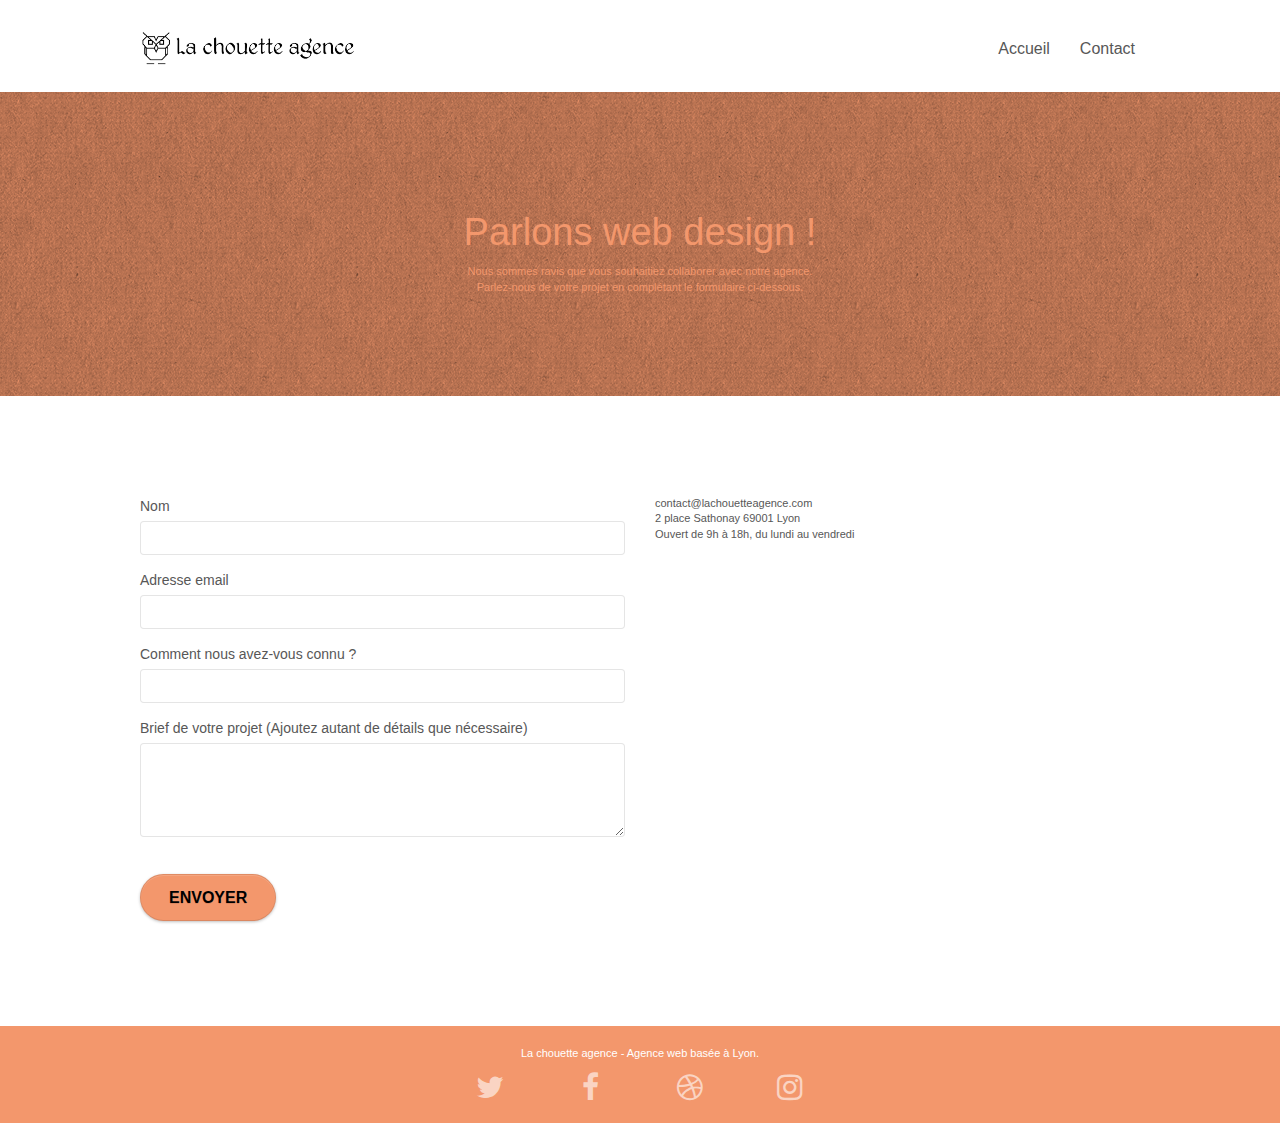
==== Optimized_website/page2.html @ e05b64fe "corrections diverses en SEO et accessibilité" ====
<!doctype html>
<html lang="Default">

<head>
	<meta charset="utf-8">
	<meta name="description"
		content="page de contact de la chouette agence entreprise en web design dans la ville de lyon">
	<meta name="viewport" content="width=device-width, initial-scale=1.0, viewport-fit=cover">
	<link rel="shortcut icon" type="image/png" href="favicon.jpg">

	<link rel="stylesheet" type="text/css" href="./css/bootstrap.css">
	<link rel="stylesheet" type="text/css" href="style.css">
	<link rel="stylesheet" type="text/css" href="./css/font-awesome.css">
	<link rel="stylesheet" type="text/css" href="./css/et-line.css">


	<script src="./js/jquery-2.1.0.js"></script>
	<script src="./js/bootstrap.js"></script>
	<script src="./js/blocs.js"></script>
	<script src="./js/jqBootstrapValidation.js"></script>
	<script src="./js/formHandler.js"></script>
	<title>Contact</title>


	<!-- Analytics -->

	<!-- Analytics END -->

</head>

<body>
	<!-- Principal conteneur -->
	<div class="page-container">

		<!-- bloc-0 -->
		<div class="bloc bgc-white l-bloc " id="bloc-0">
			<div class="container bloc-sm">
				<nav class="navbar row">
					<div class="navbar-header">
						<a class="navbar-brand" href="index.html">
							<img src="img/la-chouette-agence.png" alt="logo de la chouette agence" height="40" /></a>
						<button id="nav-toggle" type="button" class="ui-navbar-toggle navbar-toggle"
							data-toggle="collapse" data-target=".navbar-1">
							<span class="sr-only">Toggle navigation</span>
							<span class="icon-bar"></span>
							<span class="icon-bar"></span>
							<span class="icon-bar"></span>
						</button>
					</div>
					<div class="collapse navbar-collapse navbar-1 special-dropdown-nav">
						<ul class="site-navigation nav navbar-nav">
							<li>
								<a href="index.html">Accueil</a>
							</li>
							<li>
							</li>
							<li>
								<a href="page2.html">Contact</a>
							</li>
						</ul>
					</div>
				</nav>
			</div>
		</div>
		<!-- bloc-0 END -->

		<!-- bloc-6 -->
		<div class="bloc bg-dots-bg bg-repeat bgc-atomic-tangerine d-bloc bloc-bg-texture texture-paper" id="bloc-6">
			<div class="container bloc-lg">
				<div class="row">
					<div class="col-sm-12">
						<h1 class="text-center hero-bloc-text tc-white">
							Parlons web design !
						</h1>
						<p class="text-center mg-lg tc-white tight-width-whitespace">
							Nous sommes ravis que vous souhaitiez collaborer avec notre agence.<br>
							Parlez-nous de votre projet en complétant le formulaire ci-dessous.
						</p>
					</div>
				</div>
			</div>
		</div>
		<!-- bloc-6 END -->

		<!-- bloc-7 -->
		<div class="bloc bgc-white l-bloc" id="bloc-7">
			<div class="container bloc-lg">
				<div class="row">
					<div class="col-sm-6">
						<form id="form_1" novalidate success-msg="Your message has been sent."
							fail-msg="Sorry it seems that our mail server is not responding, Sorry for the inconvenience!">
							<div class="form-group">
								<label>
									Nom
								</label>
								<input id="name" class="form-control" required />
							</div>
							<div class="form-group">
								<label>
									Adresse email
								</label>
								<input id="email" class="form-control" type="email" required />
							</div>
							<div class="form-group">
								<label>
									Comment nous avez-vous connu ?
								</label>
								<input class="form-control" type="email" required id="input_504" />
							</div>
							<div class="form-group">
								<label>
									Brief de votre projet (Ajoutez autant de détails que nécessaire)<br>
								</label><textarea id="message" class="form-control" rows="4" cols="50"
									required></textarea>
							</div>
							<button class="btn btn-lg btn-clean btn-rd cta-hero btn-atomic-tangerine" type="submit">
								Envoyer
							</button>
						</form>
					</div>
					<div class="col-sm-6">
						<p>
							contact@lachouetteagence.com<br>2 place Sathonay 69001 Lyon<br>Ouvert de 9h à 18h, du lundi
							au vendredi<br>
						</p>
					</div>
				</div>
			</div>
		</div>
		<!-- bloc-7 END -->

		<!-- ScrollToTop Button -->
		<a class="bloc-button btn btn-d scrollToTop" onclick="scrollToTarget('1')"><span
				class="fa fa-chevron-up"></span></a>
		<!-- ScrollToTop Button END-->


		<!-- Footer - bloc-8 -->
		<div class="bloc bgc-atomic-tangerine d-bloc" id="bloc-8">
			<div class="container bloc-sm">
				<div class="row">
					<div class="col-sm-12">
						<p class="text-center white">
							La chouette agence - Agence web basée à Lyon.<br>
						</p>
						<div class="row row-no-gutters social">
							<div class="col-sm-3">
								<div class="text-center">
									<a class="social" href="index.html"><span class="fa fa-twitter icon-md"></span></a>
								</div>
							</div>
							<div class="col-sm-3">
								<div class="text-center">
									<a class="social" href="index.html"><span class="fa fa-facebook icon-md"></span></a>
								</div>
							</div>
							<div class="col-sm-3">
								<div class="text-center">
									<a class="social" href="index.html"><span class="fa fa-dribbble icon-md"></span></a>
								</div>
							</div>
							<div class="col-sm-3">
								<div class="text-center">
									<a class="social" href="index.html"><span
											class="fa fa-instagram icon-md"></span></a>
								</div>
							</div>
						</div>
					</div>
				</div>
			</div>
		</div>
		<!-- Footer - bloc-8 END -->

	</div>
	<!-- Principal conteneur END -->


</body>

</html>
---- Optimized_website/style.css ----
body {
    margin: 0;
    padding: 0;
    background: #FFF;
    overflow-x: hidden;
    -webkit-font-smoothing: antialiased;
    -moz-osx-font-smoothing: grayscale;
}

a,
button {
    transition: all .3s ease-in-out;
    outline: none!important;
}

a:hover {
    text-decoration: none;
    cursor: pointer;
}

#page-loading-blocs-notifaction {
    position: fixed;
    top: 0;
    bottom: 0;
    width: 100%;
    z-index: 100000;
    background: #FFFFFF url("img/pageload-spinner.gif") no-repeat center center;
}

.bloc {
    width: 100%;
    clear: both;
    background: 50% 50% no-repeat;
    padding: 0 50px;
    -webkit-background-size: cover;
    -moz-background-size: cover;
    -o-background-size: cover;
    background-size: cover;
    position: relative;
}

.bloc .container {
    padding-left: 0;
    padding-right: 0;
}

.bloc-lg {
    padding: 100px 50px;
}

.bloc-md {
    padding: 50px;
}

.bloc-sm {
    padding: 20px 50px;
}

.bg-center,
.bg-l-edge,
.bg-r-edge,
.bg-t-edge,
.bg-b-edge,
.bg-tl-edge,
.bg-bl-edge,
.bg-tr-edge,
.bg-br-edge,
.bg-repeat {
    -webkit-background-size: auto!important;
    -moz-background-size: auto!important;
    -o-background-size: auto!important;
    background-size: auto!important;
}

.bg-repeat {
    background: repeat;
}

.bg-t-edge {
    background: top no-repeat;
}

.bloc-bg-texture::before {
    content: "";
    background-size: 2px 2px;
    position: absolute;
    top: 0;
    bottom: 0;
    left: 0;
    right: 0;
}

.texture-paper::before {
    background: url("img/texture-paper.png");
    background-size: 280px 280px;
}

.b-parallax {
    background-attachment: fixed;
}

.d-bloc {
    color: rgba(255, 255, 255, .7);
}

.d-bloc button:hover {
    color: rgba(255, 255, 255, .9);
}

.d-bloc .icon-round,
.d-bloc .icon-square,
.d-bloc .icon-rounded,
.d-bloc .icon-semi-rounded-a,
.d-bloc .icon-semi-rounded-b {
    border-color: rgba(255, 255, 255, .9);
}

.d-bloc .divider-h span {
    border-color: rgba(255, 255, 255, .2);
}

.d-bloc .a-btn,
.d-bloc .navbar a,
.d-bloc .navbar-brand,
.d-bloc a .icon-sm,
.d-bloc a .icon-md,
.d-bloc a .icon-lg,
.d-bloc a .icon-xl,
.d-bloc h1 a,
.d-bloc h2 a,
.d-bloc h3 a,
.d-bloc h4 a,
.d-bloc h5 a,
.d-bloc h6 a,
.d-bloc p a {
    color: rgba(255, 255, 255, .6);
}

.d-bloc .a-btn:hover,
.d-bloc .navbar a:hover,
.d-bloc .navbar-brand:hover,
.d-bloc a:hover .icon-sm,
.d-bloc a:hover .icon-md,
.d-bloc a:hover .icon-lg,
.d-bloc a:hover .icon-xl,
.d-bloc h1 a:hover,
.d-bloc h2 a:hover,
.d-bloc h3 a:hover,
.d-bloc h4 a:hover,
.d-bloc h5 a:hover,
.d-bloc h6 a:hover,
.d-bloc p a:hover {
    color: rgba(255, 255, 255, 1);
}

.d-bloc .navbar-toggle .icon-bar {
    background: rgba(255, 255, 255, 1);
}

.d-bloc .btn-wire,
.d-bloc .btn-wire:hover {
    color: rgba(255, 255, 255, 1);
    border-color: rgba(255, 255, 255, 1);
}

.d-bloc .panel {
    color: rgba(0, 0, 0, .5);
}

.d-bloc .panel button:hover {
    color: rgba(0, 0, 0, .7);
}

.d-bloc .panel icon {
    border-color: rgba(0, 0, 0, .7);
}

.d-bloc .panel .divider-h span {
    border-color: rgba(0, 0, 0, .1);
}

.d-bloc .panel .a-btn {
    color: rgba(0, 0, 0, .6);
}

.d-bloc .panel .a-btn:hover {
    color: rgba(0, 0, 0, 1);
}

.d-bloc .panel .btn-wire,
.d-bloc .panel .btn-wire:hover {
    color: rgba(0, 0, 0, .7);
    border-color: rgba(0, 0, 0, .3);
}

.d-bloc .panel,
.l-bloc {
    color: rgba(0, 0, 0, .5);
}

.d-bloc .panel button:hover,
.l-bloc button:hover {
    color: rgba(0, 0, 0, .7);
}

.l-bloc .icon-round,
.l-bloc .icon-square,
.l-bloc .icon-rounded,
.l-bloc .icon-semi-rounded-a,
.l-bloc .icon-semi-rounded-b {
    border-color: rgba(0, 0, 0, .7);
}

.d-bloc .panel .divider-h span,
.l-bloc .divider-h span {
    border-color: rgba(0, 0, 0, .1);
}

.d-bloc .panel .a-btn,
.l-bloc .a-btn,
.l-bloc .navbar a,
.l-bloc .navbar-brand,
.l-bloc a .icon-sm,
.l-bloc a .icon-md,
.l-bloc a .icon-lg,
.l-bloc a .icon-xl,
.l-bloc h1 a,
.l-bloc h2 a,
.l-bloc h3 a,
.l-bloc h4 a,
.l-bloc h5 a,
.l-bloc h6 a,
.l-bloc p a {
    color: rgba(0, 0, 0, .6);
}

.d-bloc .panel .a-btn:hover,
.l-bloc .a-btn:hover,
.l-bloc .navbar a:hover,
.l-bloc .navbar-brand:hover,
.l-bloc a:hover .icon-sm,
.l-bloc a:hover .icon-md,
.l-bloc a:hover .icon-lg,
.l-bloc a:hover .icon-xl,
.l-bloc h1 a:hover,
.l-bloc h2 a:hover,
.l-bloc h3 a:hover,
.l-bloc h4 a:hover,
.l-bloc h5 a:hover,
.l-bloc h6 a:hover,
.l-bloc p a:hover {
    color: rgba(0, 0, 0, 1);
}

.l-bloc .navbar-toggle .icon-bar {
    color: rgba(0, 0, 0, .6);
}

.d-bloc .panel .btn-wire,
.d-bloc .panel .btn-wire:hover,
.l-bloc .btn-wire,
.l-bloc .btn-wire:hover {
    color: rgba(0, 0, 0, .7);
    border-color: rgba(0, 0, 0, .3);
}

.voffset {
    margin-top: 30px;
}

.voffset-lg {
    margin-top: 80px;
}

.row-no-gutters {
    margin-right: 0;
    margin-left: 0;
}

.row.row-no-gutters > [class^="col-"],
.row.row-no-gutters > [class*=" col-"] {
    padding-right: 0;
    padding-left: 0;
}

#bloc-1-hero h1 {
    font-size: 32px;
}

.navbar {
    margin-bottom: 0;
    z-index: 1;
}

.navbar-brand {
    height: auto;
    padding: 3px 15px;
    font-size: 25px;
    font-weight: normal;
    font-weight: 600;
    line-height: 44px;
}

.navbar-brand img {
    max-height: 200px;
    margin: 0 5px 0 0;
    display: inline;
}

.navbar-brand img[src$=svg] {
    min-width: 100px;
}

.nav-center .navbar-brand img {
    margin: 0;
}

.navbar .nav {
    padding-top: 2px;
    margin-right: -16px;
    float: right;
    z-index: 1;
}

.nav > li {
    float: left;
    margin-top: 4px;
    font-size: 16px;
}

.navbar-nav .open .dropdown-menu > li > a {
    text-align: inherit;
}

.nav > li a:hover,
.nav > li a:focus {
    background: transparent;
}

.navbar-toggle {
    margin: 10px 10px 0 0;
    border: 0px;
}

.navbar-toggle:hover {
    background: transparent!important;
}

.navbar-toggle .icon-bar {
    background-color: rgba(0, 0, 0, .5);
    width: 26px;
}

.nav-invert .navbar .nav {
    float: left;
}

.nav-invert .navbar-header,
.nav-invert .navbar-brand {
    float: right;
    position: relative;
    z-index: 2;
}

@media (min-width: 768px) {
    .site-navigation {
        position: absolute;
        top: 50%;
        right: 20px;
        transform: translate(0, -50%);
        -webkit-transform: translateY(-50%);
    }
    .nav > li .dropdown-menu a,
    .nav > li .dropdown-menu a:hover {
        color: #484848;
    }
    .nav-invert .site-navigation {
        left: 0;
        right: 0;
    }
    .nav-center {
        text-align: center;
    }
    .nav-center .navbar-header {
        width: 100%;
    }
    .nav-center .navbar-header,
    .nav-center .navbar-brand,
    .nav-center .nav > li {
        float: none;
        display: inline-block;
    }
    .nav-center .site-navigation {
        position: relative;
        width: 100%;
        right: 0;
        margin-right: 0px;
        margin-top: 20px;
    }
    .nav-center.mini-nav .navbar-toggle {
        float: none;
        margin: 10px auto 0;
    }
}

.nav > li > .dropdown a {
    background: none!important;
    display: block;
    padding: 14px 15px;
}

nav .caret {
    margin: 0 5px;
}

.dropdown-menu .dropdown-menu {
    top: -8px;
    left: 100%;
}

.dropdown-menu .dropmenu-flow-right {
    top: 100%;
    left: 0;
    margin-left: -1px;
    border-top-left-radius: 0;
    border-top-right-radius: 0;
}

.dropdown-menu .dropdown span {
    border: 4px solid black;
    border-top-color: transparent;
    border-right-color: transparent;
    border-bottom-color: transparent;
    margin: 6px -5px 0 0!important;
    float: right;
}

.mg-md {
    margin-top: 10px;
    margin-bottom: 20px;
}

.mg-lg {
    margin-top: 10px;
    margin-bottom: 40px;
}

.btn {
    margin: 0 5px 5px 0;
}

.btn.pull-right {
    margin: 0 0 5px 5px;
}

.btn-d,
.btn-d:hover,
.btn-d:focus {
    color: #FFF;
    background: rgba(0, 0, 0, .3);
}

button {
    outline: none!important;
}

.btn-rd {
    border-radius: 40px;
}

.btn-clean {
    border: 1px solid rgba(0, 0, 0, .08);
    border-bottom-color: rgba(0, 0, 0, .1);
    text-shadow: 0 1px 0 rgba(0, 0, 1, .1);
    box-shadow: 0 1px 3px rgba(0, 0, 1, .25), inset 0 1px 0 0 rgba(255, 255, 255, .15);
}

.icon-md {
    font-size: 30px!important;
}

.icon-lg {
    font-size: 60px!important;
}

.sm-shadow {
    text-shadow: 0 1px 2px rgba(0, 0, 0, .3);
}

.panel-sq,
.panel-sq .panel-heading,
.panel-sq .panel-footer {
    border-radius: 0;
}

.panel-rd {
    border-radius: 30px;
}

.panel-rd .panel-heading {
    border-radius: 29px 29px 0 0;
}

.panel-rd .panel-footer {
    border-radius: 0 0 29px 29px;
}

.form-control {
    border-color: rgba(0, 0, 0, .1);
    box-shadow: none;
}

.scrollToTop {
    width: 40px;
    height: 40px;
    position: fixed;
    bottom: 20px;
    right: 20px;
    opacity: 0;
    z-index: 500;
    transition: all .3s ease-in-out;
}

.scrollToTop span {
    margin-top: 6px;
}

.showScrollTop {
    font-size: 14px;
    opacity: 1;
}

a[data-lightbox] {
    position: relative;
    display: block;
    text-align: center;
}

a[data-lightbox]:hover::before {
    content: "+";
    font-family: "HelveticaNeue-Light", "Helvetica Neue Light", "Helvetica Neue", Helvetica, Arial;
    font-size: 32px;
    width: 50px;
    height: 50px;
    margin-left: -25px;
    border-radius: 50%;
    background: rgba(0, 0, 0, .6);
    color: #FFF;
    font-weight: 100;
    z-index: 1;
    position: absolute;
    top: 50%;
    transform: translateY(-50%);
    -webkit-transform: translateY(-50%);
}

a[data-lightbox]:hover img {
    opacity: 0.6;
    -webkit-animation-fill-mode: none;
    animation-fill-mode: none;
}

#lightbox-modal {
    display: flex;
    align-items: center;
}

#lightbox-modal .modal-dialog {
    width: 90%;
    max-width: 900px;
    margin: 0 auto 0;
}

#lightbox-modal .modal-dialog img {
    max-height: 90vh;
    margin: 0 auto;
}

.lightbox-caption {
    padding: 20px;
    color: #FFF;
    background: rgba(0, 0, 0, .5);
    position: absolute;
    left: 15px;
    right: 15px;
    bottom: 5px;
}

.close-lightbox {
    color: #FFF;
    font-size: 30px;
    position: absolute;
    top: 20px;
    right: 20px;
    z-index: 20;
    background: rgba(0, 0, 0, .5);
    border: none;
    line-height: 30px;
    padding: 0 9px 5px;
    opacity: 0.3;
}

.close-lightbox:hover,
.next-lightbox:hover,
.prev-lightbox:hover {
    opacity: 1.0;
    color: #FFF;
}

.next-lightbox,
.prev-lightbox {
    font-size: 20px;
    color: rgba(255, 255, 255, .9);
    background: rgba(0, 0, 0, .5);
    transition: all .2s ease-in-out;
    position: absolute;
    top: 45%;
    z-index: 1;
    opacity: 0.4;
}

.next-lightbox {
    padding: 6px 8px 1px 13px;
    right: 25px;
}

.prev-lightbox {
    padding: 6px 13px 1px 10px;
    left: 25px;
}

.snapshot-lb .modal-body {
    padding-bottom: 45px;
}

.snapshot-lb .lightbox-caption {
    padding: 0;
    color: rgba(0, 0, 0, .5);
    background: none;
}

h1,
h2,
h3,
h4,
h5,
h6,
p,
label,
.btn,
a {
    font-family: "helvetica";
    font-weight: 400;
    color: #575757!important;
}

.container {
    max-width: 1000px;
}

.hero-bloc-text {
    font-size: 38px;
}

.hero-bloc-text-sub {
    font-size: 36px;
}

.statement-bloc-text {
    line-height: 26px;
    font-style: italic;
    font-size: 20px;
    text-align: center;
    font-weight: lighter;
    max-width: 520px;
    margin: auto auto auto auto;
}

p {
    font-size: 11px;
}

.tight-width-whitespace {
    max-width: 600px;
    margin: auto auto auto auto;
}

.h1 {
    font-size: 20px;
    font-family: "Open Sans";
}

.cta-hero {
    margin-top: 22px;
    color: #FFFFFF!important;
    text-transform: uppercase;
    padding: 12px 28px 12px 28px;
    font-size: 16px;
    font-weight: 700;
}

.social {
    max-width: 400px;
    margin: auto auto auto auto;
}

h2 {
    font-size: 22px;
    line-height: 1.4em;
}

h3 {
    font-size: 15px;
    text-transform: uppercase;
    font-weight: 700;
    color: #333333!important;
}

.med-width-whitespace {
    max-width: 800px;
    margin: auto auto auto auto;
    box-shadow: 0px 0px 0px #000000;
}

h1 {
    color: #333333!important;
}

h4 {
    color: #333333!important;
}

.icons {
    margin-bottom: 14px;
    margin-top: 24px;
}

.white {
    color: #FFFFFF!important;
}

.portfolio-thumb {
    margin-bottom: 24px;
}

.portfolio-row {
    margin-bottom: 44px;
    margin-top: 50px;
}

.avatar {
    box-shadow: 0px 4px 9px rgba(0, 0, 0, 0.3);
}

.black-background {
    background-color: rgba(165, 147, 99, 0.7);
    padding: 40px 40px 40px 40px;
}

.bold-link {
    font-weight: 900;
    text-decoration: underline!important;
}

.bgc-white {
    background-color: #FFFFFF;
}

.bgc-dark-slate-blue {
    background-color: #364577;
}

.bgc-atomic-tangerine {
    background-color: #F3976C;
}

.tc-white {
    color: #F3976C!important;
}

.btn-atomic-tangerine {
    background: #F3976C;
    color: #000000!important;
}

.btn-atomic-tangerine:hover {
    background: #c27956!important;
    color: #000000!important;
}

.ltc-white {
    color: #FFFFFF!important;
}

.ltc-white:hover {
    color: #cccccc!important;
}

.ltc-atomic-tangerine {
    color: #F3976C!important;
}

.ltc-atomic-tangerine:hover {
    color: #c27956!important;
}

.icon-dark-slate-blue {
    color: #364577!important;
    border-color: #364577!important;
}

.bg-dots-bg {
    background-image: url("img/dots-bg.png");
}

.bg-lines-h2-bg {
    background-image: url("img/lines-h2-bg.png");
}

.bg-banniere {
    background-image: url("img/la-chouette-agence-banniere.jpg");
}

.bg-presentation {
    background-image: url("img/image-de-presentation.bmp");
}

@media (max-width: 1024px) {
    .bloc {
        padding-left: 20px;
        padding-right: 20px;
    }
    .bloc.full-width-bloc,
    .bloc-tile-2.full-width-bloc .container,
    .bloc-tile-3.full-width-bloc .container,
    .bloc-tile-4.full-width-bloc .container {
        padding-left: 0;
        padding-right: 0;
    }
}

@media (max-width: 992px) and (min-width: 768px) {
    .navbar .nav {
        max-width: 80%
    }
    .nav-center.navbar .nav {
        max-width: 100%
    }
}

@media only screen and (min-device-width: 768px) and (max-device-width: 1024px) and (orientation: landscape) {
    .b-parallax {
        background-attachment: scroll;
    }
}

@media only screen and (min-device-width: 1024px) and (max-device-width: 1366px) and (-webkit-min-device-pixel-ratio: 1.5) {
    .b-parallax {
        background-attachment: scroll;
    }
}

@media (max-width: 991px) {
    .container {
        width: 100%;
    }
    .b-parallax {
        background-attachment: scroll;
    }
    .page-container,
    #hero-bloc {
        overflow-x: hidden;
        position: relative;
    }
    .bloc {
        padding-left: constant(safe-area-inset-left);
        padding-right: constant(safe-area-inset-right);
    }
    .bloc-group,
    .bloc-group .bloc {
        display: block;
        width: 100%;
    }
    .bloc-fill-screen .fill-bloc-top-edge,
    .bloc-fill-screen .fill-bloc-bottom-edge {
        padding: 0 20px;
        padding-left: constant(safe-area-inset-left);
        padding-right: constant(safe-area-inset-right);
    }
}

@media (max-width: 767px) {
    .page-container {
        overflow-x: hidden;
        position: relative;
    }
    h1,
    h2,
    h3,
    h4,
    h5,
    h6,
    p,
    #disqus_thread {
        padding-left: 10px!important;
        padding-right: 10px!important;
    }
    .b-parallax {
        background-attachment: scroll;
    }
    .navbar .nav {
        padding-top: 0;
        border-top: 1px solid rgba(0, 0, 0, .2);
        float: none!important;
    }
    .navbar.row {
        margin-left: 0;
        margin-right: 0;
    }
    .site-navigation {
        position: inherit;
        transform: none;
        -webkit-transform: none;
        -ms-transform: none;
    }
    .nav > li {
        margin-top: 0;
        border-bottom: 1px solid rgba(0, 0, 0, .1);
        background: rgba(0, 0, 0, .05);
        text-align: left;
        padding-left: 15px;
        width: 100%;
    }
    .nav > li:hover {
        background: rgba(0, 0, 0, .08);
    }
    .dropdown .dropdown a .caret {
        float: none;
        margin: 5px 0 0 10px!important;
        border: 4px solid black;
        border-bottom-color: transparent;
        border-right-color: transparent;
        border-left-color: transparent;
    }
    #hero-bloc .navbar .nav {
        background: rgba(0, 0, 0, .8);
    }
    #hero-bloc .navbar .nav a {
        color: rgba(255, 255, 255, .6);
    }
    .hero {
        padding: 50px 0;
    }
    .hero-nav {
        left: -1px;
        right: -1px;
    }
    .navbar-collapse {
        padding: 0;
        overflow-x: hidden;
        -webkit-box-shadow: none;
        box-shadow: none;
    }
    .navbar-brand img {
        max-height: 40px;
        width: auto;
    }
    .nav-invert .navbar-header {
        float: none;
        width: 100%;
    }
    .nav-invert .navbar-toggle {
        float: left;
        margin-left: 10px;
    }
    .bloc {
        padding-left: 0;
        padding-right: 0;
    }
    .bloc-xxl,
    .bloc-xl,
    .bloc-lg {
        padding: 40px 0;
    }
    .bloc-sm,
    .bloc-md {
        padding-left: 0;
        padding-right: 0;
    }
    .bloc-tile-2 .container,
    .bloc-tile-3 .container,
    .bloc-tile-4 .container,
    .bloc-fill-screen .fill-bloc-top-edge,
    .bloc-fill-screen .fill-bloc-bottom-edge {
        padding-left: 0;
        padding-right: 0;
    }
    .a-block {
        padding: 0 10px;
    }
    .btn-dwn {
        display: none;
    }
    .voffset {
        margin-top: 5px;
    }
    .voffset-md {
        margin-top: 20px;
    }
    .voffset-lg {
        margin-top: 30px;
    }
    form {
        padding: 5px;
    }
    .close-lightbox {
        display: inline-block;
    }
    .blocsapp-device-iphone5 {
        background-size: 216px 425px;
        padding-top: 60px;
        width: 216px;
        height: 425px;
    }
    .blocsapp-device-iphone5 img {
        width: 180px;
        height: 320px;
    }
}

@media (max-width: 400px) {
    .bloc {
        padding-left: 0;
        padding-right: 0;
    }
}

@media (max-width: 767px) {
    .bloc-mob-center-text {
        text-align: center;
    }
}
---- Optimized_website/css/et-line.css ----
@font-face {
    font-family: et-line;
    src: url(../fonts/et-line.eot);
    src: url(../fonts/et-line.eot?#iefix) format('embedded-opentype'), url(../fonts/et-line.woff) format('woff'), url(../fonts/et-line.ttf) format('truetype'), url(../fonts/et-line.svg#et-line) format('svg');
    font-weight: 400;
    font-style: normal
}

.et-icon-adjustments,
.et-icon-alarmclock,
.et-icon-anchor,
.et-icon-aperture,
.et-icon-attachment,
.et-icon-bargraph,
.et-icon-basket,
.et-icon-beaker,
.et-icon-bike,
.et-icon-book-open,
.et-icon-briefcase,
.et-icon-browser,
.et-icon-calendar,
.et-icon-camera,
.et-icon-caution,
.et-icon-chat,
.et-icon-circle-compass,
.et-icon-clipboard,
.et-icon-clock,
.et-icon-cloud,
.et-icon-compass,
.et-icon-desktop,
.et-icon-dial,
.et-icon-document,
.et-icon-documents,
.et-icon-download,
.et-icon-dribbble,
.et-icon-edit,
.et-icon-envelope,
.et-icon-expand,
.et-icon-facebook,
.et-icon-flag,
.et-icon-focus,
.et-icon-gears,
.et-icon-genius,
.et-icon-gift,
.et-icon-global,
.et-icon-globe,
.et-icon-googleplus,
.et-icon-grid,
.et-icon-happy,
.et-icon-hazardous,
.et-icon-heart,
.et-icon-hotairballoon,
.et-icon-hourglass,
.et-icon-key,
.et-icon-laptop,
.et-icon-layers,
.et-icon-lifesaver,
.et-icon-lightbulb,
.et-icon-linegraph,
.et-icon-linkedin,
.et-icon-lock,
.et-icon-magnifying-glass,
.et-icon-map,
.et-icon-map-pin,
.et-icon-megaphone,
.et-icon-mic,
.et-icon-mobile,
.et-icon-newspaper,
.et-icon-notebook,
.et-icon-paintbrush,
.et-icon-paperclip,
.et-icon-pencil,
.et-icon-phone,
.et-icon-picture,
.et-icon-pictures,
.et-icon-piechart,
.et-icon-presentation,
.et-icon-pricetags,
.et-icon-printer,
.et-icon-profile-female,
.et-icon-profile-male,
.et-icon-puzzle,
.et-icon-quote,
.et-icon-recycle,
.et-icon-refresh,
.et-icon-ribbon,
.et-icon-rss,
.et-icon-sad,
.et-icon-scissors,
.et-icon-scope,
.et-icon-search,
.et-icon-shield,
.et-icon-speedometer,
.et-icon-strategy,
.et-icon-streetsign,
.et-icon-tablet,
.et-icon-target,
.et-icon-telescope,
.et-icon-toolbox,
.et-icon-tools,
.et-icon-tools-2,
.et-icon-trophy,
.et-icon-tumblr,
.et-icon-twitter,
.et-icon-upload,
.et-icon-video,
.et-icon-wallet,
.et-icon-wine {
    font-family: et-line;
    speak: none;
    font-style: normal;
    font-weight: 400;
    font-variant: normal;
    text-transform: none;
    line-height: 1;
    -webkit-font-smoothing: antialiased;
    -moz-osx-font-smoothing: grayscale;
    display: inline-block
}

.et-icon-mobile:before {
    content: "\e000"
}

.et-icon-laptop:before {
    content: "\e001"
}

.et-icon-desktop:before {
    content: "\e002"
}

.et-icon-tablet:before {
    content: "\e003"
}

.et-icon-phone:before {
    content: "\e004"
}

.et-icon-document:before {
    content: "\e005"
}

.et-icon-documents:before {
    content: "\e006"
}

.et-icon-search:before {
    content: "\e007"
}

.et-icon-clipboard:before {
    content: "\e008"
}

.et-icon-newspaper:before {
    content: "\e009"
}

.et-icon-notebook:before {
    content: "\e00a"
}

.et-icon-book-open:before {
    content: "\e00b"
}

.et-icon-browser:before {
    content: "\e00c"
}

.et-icon-calendar:before {
    content: "\e00d"
}

.et-icon-presentation:before {
    content: "\e00e"
}

.et-icon-picture:before {
    content: "\e00f"
}

.et-icon-pictures:before {
    content: "\e010"
}

.et-icon-video:before {
    content: "\e011"
}

.et-icon-camera:before {
    content: "\e012"
}

.et-icon-printer:before {
    content: "\e013"
}

.et-icon-toolbox:before {
    content: "\e014"
}

.et-icon-briefcase:before {
    content: "\e015"
}

.et-icon-wallet:before {
    content: "\e016"
}

.et-icon-gift:before {
    content: "\e017"
}

.et-icon-bargraph:before {
    content: "\e018"
}

.et-icon-grid:before {
    content: "\e019"
}

.et-icon-expand:before {
    content: "\e01a"
}

.et-icon-focus:before {
    content: "\e01b"
}

.et-icon-edit:before {
    content: "\e01c"
}

.et-icon-adjustments:before {
    content: "\e01d"
}

.et-icon-ribbon:before {
    content: "\e01e"
}

.et-icon-hourglass:before {
    content: "\e01f"
}

.et-icon-lock:before {
    content: "\e020"
}

.et-icon-megaphone:before {
    content: "\e021"
}

.et-icon-shield:before {
    content: "\e022"
}

.et-icon-trophy:before {
    content: "\e023"
}

.et-icon-flag:before {
    content: "\e024"
}

.et-icon-map:before {
    content: "\e025"
}

.et-icon-puzzle:before {
    content: "\e026"
}

.et-icon-basket:before {
    content: "\e027"
}

.et-icon-envelope:before {
    content: "\e028"
}

.et-icon-streetsign:before {
    content: "\e029"
}

.et-icon-telescope:before {
    content: "\e02a"
}

.et-icon-gears:before {
    content: "\e02b"
}

.et-icon-key:before {
    content: "\e02c"
}

.et-icon-paperclip:before {
    content: "\e02d"
}

.et-icon-attachment:before {
    content: "\e02e"
}

.et-icon-pricetags:before {
    content: "\e02f"
}

.et-icon-lightbulb:before {
    content: "\e030"
}

.et-icon-layers:before {
    content: "\e031"
}

.et-icon-pencil:before {
    content: "\e032"
}

.et-icon-tools:before {
    content: "\e033"
}

.et-icon-tools-2:before {
    content: "\e034"
}

.et-icon-scissors:before {
    content: "\e035"
}

.et-icon-paintbrush:before {
    content: "\e036"
}

.et-icon-magnifying-glass:before {
    content: "\e037"
}

.et-icon-circle-compass:before {
    content: "\e038"
}

.et-icon-linegraph:before {
    content: "\e039"
}

.et-icon-mic:before {
    content: "\e03a"
}

.et-icon-strategy:before {
    content: "\e03b"
}

.et-icon-beaker:before {
    content: "\e03c"
}

.et-icon-caution:before {
    content: "\e03d"
}

.et-icon-recycle:before {
    content: "\e03e"
}

.et-icon-anchor:before {
    content: "\e03f"
}

.et-icon-profile-male:before {
    content: "\e040"
}

.et-icon-profile-female:before {
    content: "\e041"
}

.et-icon-bike:before {
    content: "\e042"
}

.et-icon-wine:before {
    content: "\e043"
}

.et-icon-hotairballoon:before {
    content: "\e044"
}

.et-icon-globe:before {
    content: "\e045"
}

.et-icon-genius:before {
    content: "\e046"
}

.et-icon-map-pin:before {
    content: "\e047"
}

.et-icon-dial:before {
    content: "\e048"
}

.et-icon-chat:before {
    content: "\e049"
}

.et-icon-heart:before {
    content: "\e04a"
}

.et-icon-cloud:before {
    content: "\e04b"
}

.et-icon-upload:before {
    content: "\e04c"
}

.et-icon-download:before {
    content: "\e04d"
}

.et-icon-target:before {
    content: "\e04e"
}

.et-icon-hazardous:before {
    content: "\e04f"
}

.et-icon-piechart:before {
    content: "\e050"
}

.et-icon-speedometer:before {
    content: "\e051"
}

.et-icon-global:before {
    content: "\e052"
}

.et-icon-compass:before {
    content: "\e053"
}

.et-icon-lifesaver:before {
    content: "\e054"
}

.et-icon-clock:before {
    content: "\e055"
}

.et-icon-aperture:before {
    content: "\e056"
}

.et-icon-quote:before {
    content: "\e057"
}

.et-icon-scope:before {
    content: "\e058"
}

.et-icon-alarmclock:before {
    content: "\e059"
}

.et-icon-refresh:before {
    content: "\e05a"
}

.et-icon-happy:before {
    content: "\e05b"
}

.et-icon-sad:before {
    content: "\e05c"
}

.et-icon-facebook:before {
    content: "\e05d"
}

.et-icon-twitter:before {
    content: "\e05e"
}

.et-icon-googleplus:before {
    content: "\e05f"
}

.et-icon-rss:before {
    content: "\e060"
}

.et-icon-tumblr:before {
    content: "\e061"
}

.et-icon-linkedin:before {
    content: "\e062"
}

.et-icon-dribbble:before {
    content: "\e063"
}
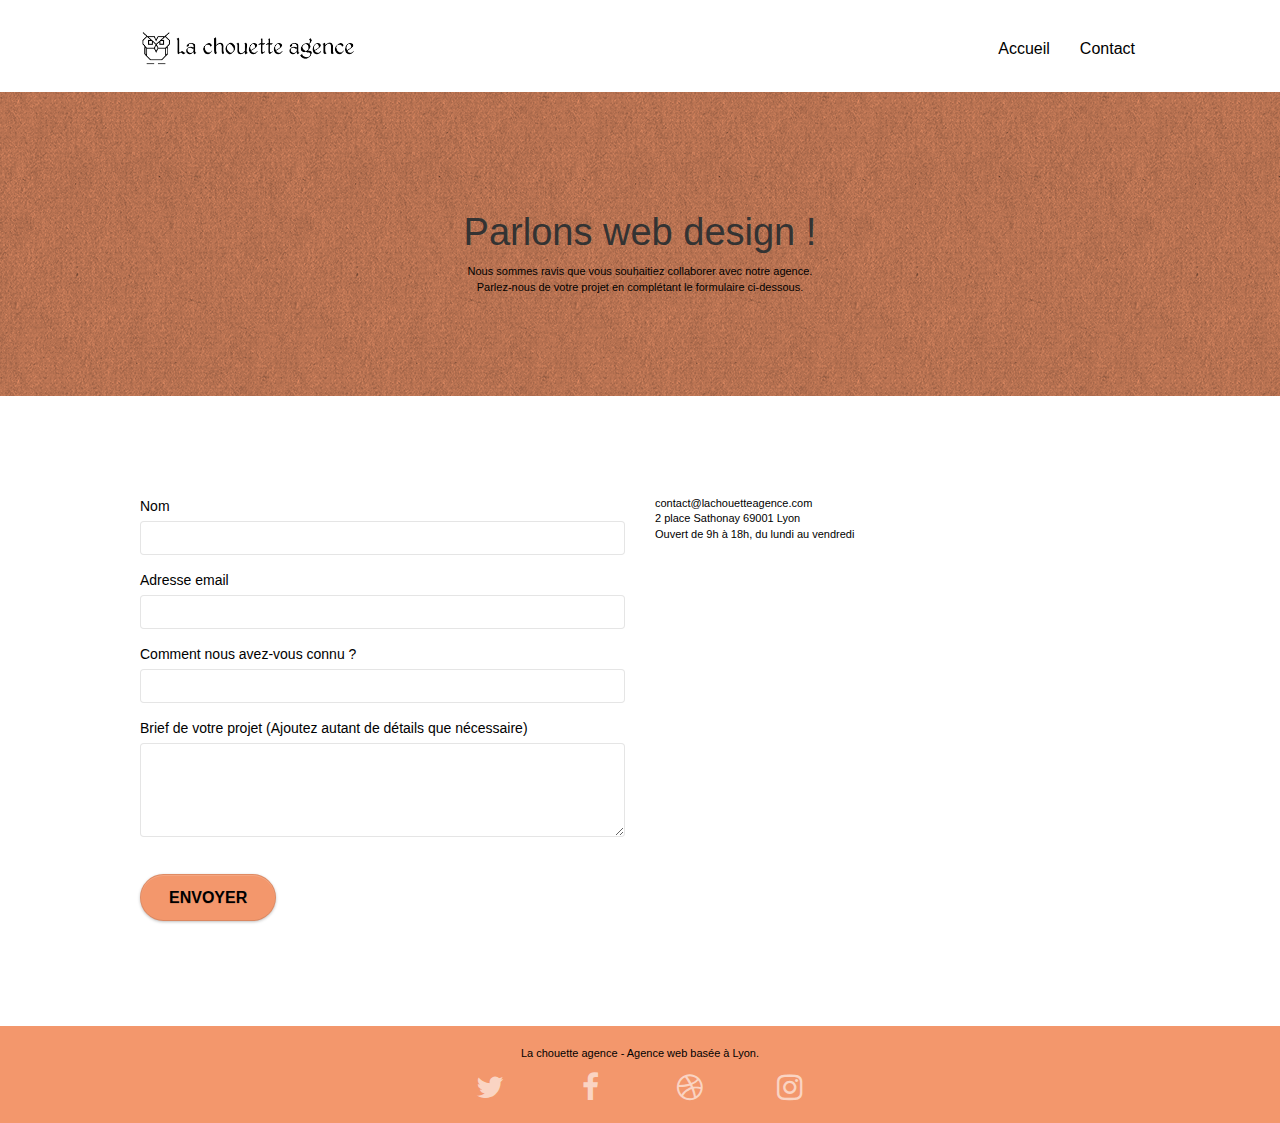
==== commit 9b1e9491: "MAJ COULEUR TEXT" ====
--- a/Optimized_website/page2.html
+++ b/Optimized_website/page2.html
@@ -69,10 +69,10 @@
 			<div class="container bloc-lg">
 				<div class="row">
 					<div class="col-sm-12">
-						<h1 class="text-center hero-bloc-text tc-white">
+						<h1 class="text-center hero-bloc-text tc-black">
 							Parlons web design !
 						</h1>
-						<p class="text-center mg-lg tc-white tight-width-whitespace">
+						<p class="text-center mg-lg tc-black tight-width-whitespace">
 							Nous sommes ravis que vous souhaitiez collaborer avec notre agence.<br>
 							Parlez-nous de votre projet en complétant le formulaire ci-dessous.
 						</p>
@@ -130,8 +130,9 @@
 		<!-- bloc-7 END -->
 
 		<!-- ScrollToTop Button -->
-		<a class="bloc-button btn btn-d scrollToTop" onclick="scrollToTarget('1')"><span
-				class="fa fa-chevron-up"></span></a>
+		<a class="bloc-button btn btn-d scrollToTop" onclick="scrollToTarget('1')">
+			<span class="fa fa-chevron-up"></span>
+		</a>
 		<!-- ScrollToTop Button END-->
 
 
--- a/Optimized_website/style.css
+++ b/Optimized_website/style.css
@@ -651,7 +651,7 @@
 a {
     font-family: "helvetica";
     font-weight: 400;
-    color: #575757!important;
+    color: #000000!important;
 }
 
 .container {
@@ -736,7 +736,7 @@
 }
 
 .white {
-    color: #FFFFFF!important;
+    color: #000000!important;
 }
 
 .portfolio-thumb {
@@ -775,9 +775,11 @@
 }
 
 .tc-white {
-    color: #F3976C!important;
-}
-
+    color: #ffffff!important;
+}
+.tc-black {
+    color: #000000;
+}
 .btn-atomic-tangerine {
     background: #F3976C;
     color: #000000!important;
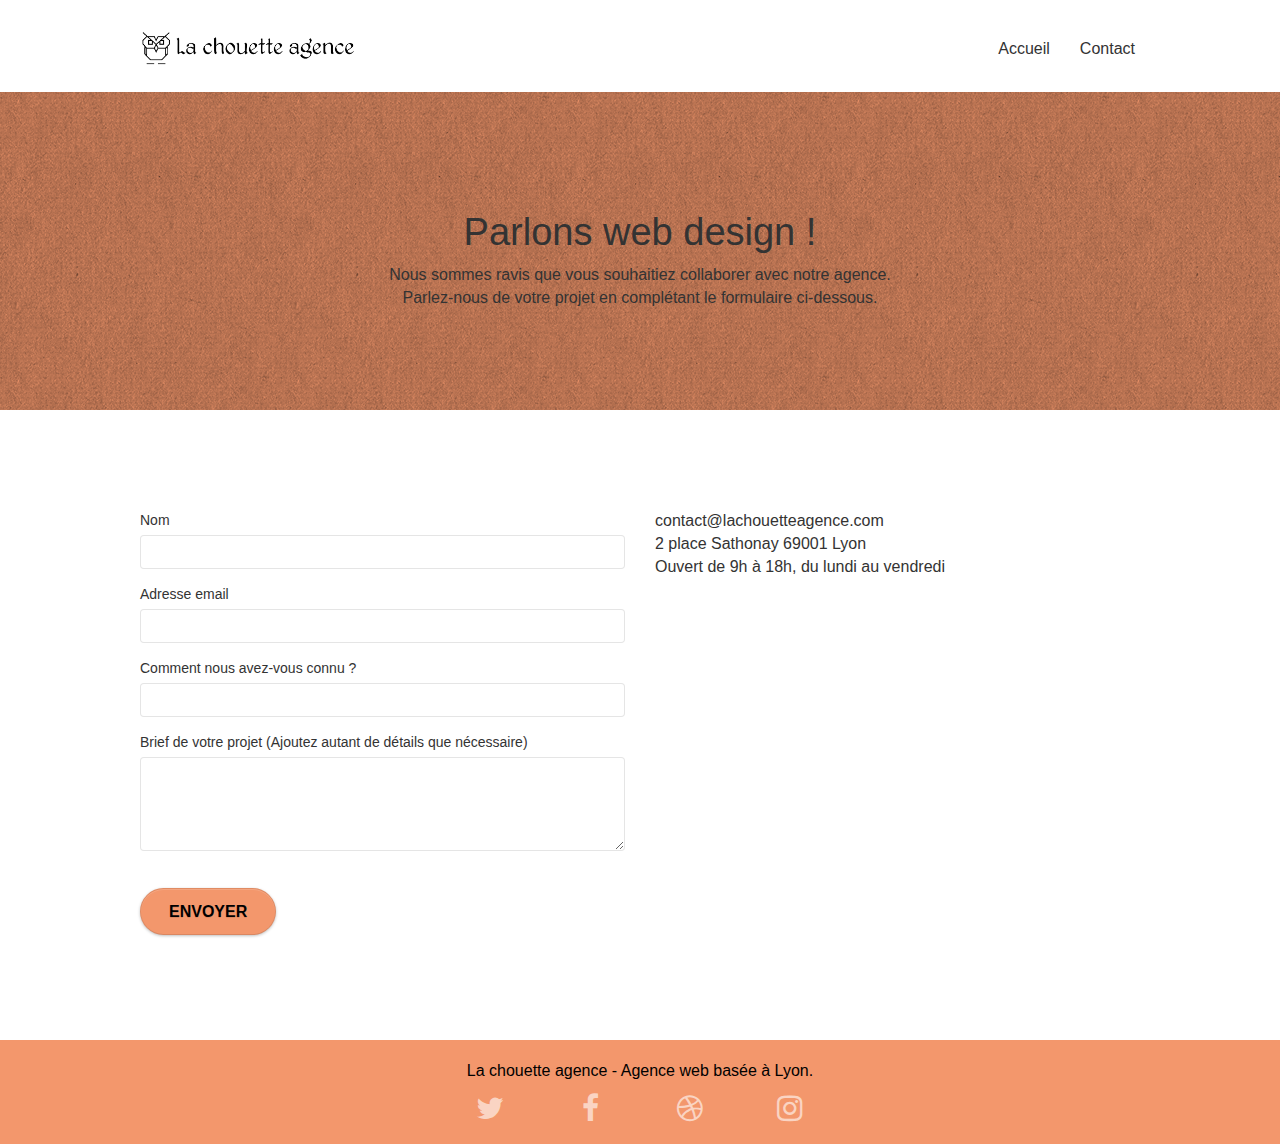
==== commit 84b3e04c: "maj 1 correction label" ====
--- a/Optimized_website/page2.html
+++ b/Optimized_website/page2.html
@@ -90,27 +90,28 @@
 						<form id="form_1" novalidate success-msg="Your message has been sent."
 							fail-msg="Sorry it seems that our mail server is not responding, Sorry for the inconvenience!">
 							<div class="form-group">
-								<label>
+								<label for="name">
 									Nom
 								</label>
-								<input id="name" class="form-control" required />
+								<input id="name" class="form-control" name="user_name" required />
 							</div>
 							<div class="form-group">
-								<label>
+								<label for="email">
 									Adresse email
 								</label>
-								<input id="email" class="form-control" type="email" required />
+								<input id="email" class="form-control" type="email" name="user_email" required />
 							</div>
 							<div class="form-group">
-								<label>
+								<label for="input_504">
 									Comment nous avez-vous connu ?
 								</label>
-								<input class="form-control" type="email" required id="input_504" />
+								<input class="form-control" type="email" name="user_find" required id="input_504" />
 							</div>
 							<div class="form-group">
-								<label>
+								<label for="message">
 									Brief de votre projet (Ajoutez autant de détails que nécessaire)<br>
-								</label><textarea id="message" class="form-control" rows="4" cols="50"
+								</label>
+								<textarea id="message" class="form-control" rows="4" cols="50" name="user_message"
 									required></textarea>
 							</div>
 							<button class="btn btn-lg btn-clean btn-rd cta-hero btn-atomic-tangerine" type="submit">
--- a/Optimized_website/style.css
+++ b/Optimized_website/style.css
@@ -651,7 +651,7 @@
 a {
     font-family: "helvetica";
     font-weight: 400;
-    color: #000000!important;
+    color: #333333!important;
 }
 
 .container {
@@ -677,7 +677,7 @@
 }
 
 p {
-    font-size: 11px;
+    font-size: 16px;
 }
 
 .tight-width-whitespace {
@@ -778,7 +778,7 @@
     color: #ffffff!important;
 }
 .tc-black {
-    color: #000000;
+    color: #333333;
 }
 .btn-atomic-tangerine {
     background: #F3976C;
